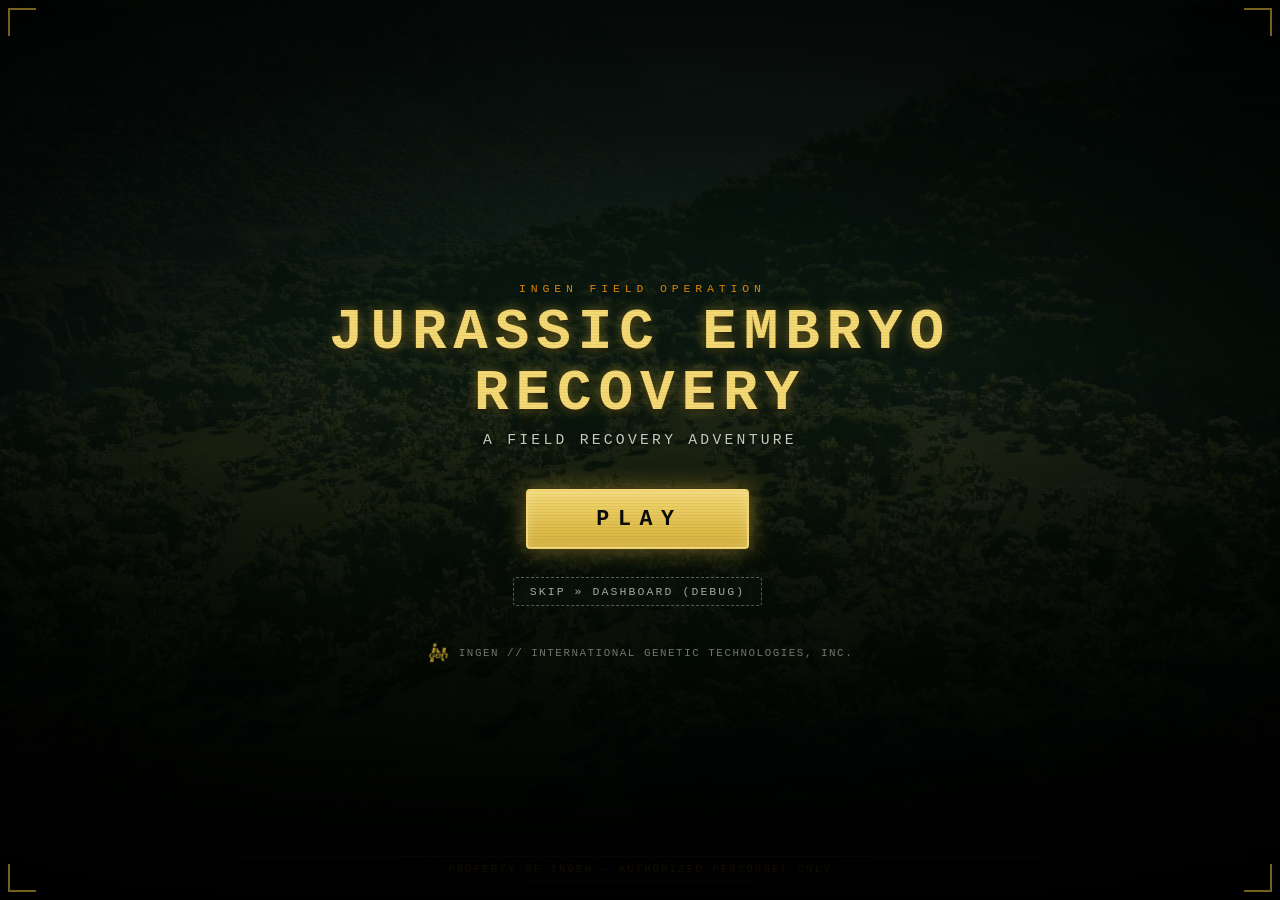
==== index.html @ 8bd433f9 "Merge mission-list-updates: dashboard mission clues and debug skip." ====
<!DOCTYPE html>
<html lang="en">
<head>
  <meta charset="UTF-8" />
  <meta name="viewport" content="width=device-width, initial-scale=1.0"/>
  <meta name="theme-color" content="#000000"/>
  <title>InGen Field Terminal</title>

  <link rel="stylesheet" href="styles.css">
  <link rel="manifest" href="manifest.json">
</head>

<body>
  <div id="menu-screen" class="screen menu-screen active">
    <div class="menu-bg" aria-hidden="true"></div>
    <div class="menu-vignette" aria-hidden="true"></div>
    <div class="scanlines"></div>
    <div class="frame-corner frame-corner-tl"></div>
    <div class="frame-corner frame-corner-tr"></div>
    <div class="frame-corner frame-corner-bl"></div>
    <div class="frame-corner frame-corner-br"></div>

    <div class="menu-content">
      <div class="menu-logos">
        <img
          id="menu-jp-logo"
          class="menu-jp-logo"
          src="./images/jurassic_park_logo.png"
          alt="Jurassic Park"
          onerror="this.classList.add('asset-missing')"
        />
      </div>

      <div class="menu-title-block">
        <span class="menu-overline">INGEN FIELD OPERATION</span>
        <h1 class="menu-title">JURASSIC EMBRYO<br />RECOVERY</h1>
        <span class="menu-tagline">A Field Recovery Adventure</span>
      </div>

      <button id="play-btn" class="menu-play-btn">PLAY</button>
      <button id="skip-btn" class="menu-skip-btn">SKIP &raquo; DASHBOARD (DEBUG)</button>

      <div class="menu-brand">
        <span class="ingen-logo ingen-logo-sm" role="img" aria-label="InGen"></span>
        <span class="menu-brand-text">INGEN // International Genetic Technologies, Inc.</span>
      </div>
    </div>

    <div class="boot-classification">PROPERTY OF INGEN — AUTHORIZED PERSONNEL ONLY</div>
  </div>

  <div id="briefing-screen" class="screen briefing-screen hidden">
    <div class="scanlines"></div>
    <div class="frame-corner frame-corner-tl"></div>
    <div class="frame-corner frame-corner-tr"></div>
    <div class="frame-corner frame-corner-bl"></div>
    <div class="frame-corner frame-corner-br"></div>

    <div class="briefing-content">
      <div class="briefing-header">
        <span class="ingen-logo ingen-logo-sm" role="img" aria-label="InGen"></span>
        <span class="briefing-header-label">INCOMING TRANSMISSION // PRIORITY ONE</span>
      </div>

      <h2 id="briefing-title" class="briefing-title">MISSION BRIEFING</h2>
      <div id="briefing-text" class="briefing-text"></div>

      <button id="accept-btn" class="briefing-accept hidden">ACCEPT THE MISSION</button>
    </div>
  </div>

  <div id="main-screen" class="screen hidden booting">
    <div class="scanlines"></div>
    <div class="frame-corner frame-corner-tl"></div>
    <div class="frame-corner frame-corner-tr"></div>
    <div class="frame-corner frame-corner-bl"></div>
    <div class="frame-corner frame-corner-br"></div>

    <div class="brand-bar">
      <span class="ingen-logo" role="img" aria-label="InGen"></span>
      <div class="brand-bar-text">
        <span class="brand-bar-name">INGEN</span>
        <span class="brand-bar-sub">International Genetic Technologies</span>
      </div>
      <span class="brand-bar-tag">FIELD OPS // CLASSIFIED</span>
    </div>

    <div id="boot-loader" class="boot-loader">
      <div class="boot-loader-label">SYSTEM BOOT SEQUENCE</div>
      <div id="boot-loader-status" class="boot-loader-status">Initializing cryo recovery modules...</div>
      <div class="boot-loader-track">
        <div id="boot-loader-fill" class="boot-loader-fill"></div>
      </div>
      <div id="boot-loader-percent" class="boot-loader-percent">0%</div>
    </div>

    <header>
      <div class="header-row">
        <h2 id="dashboard-title" class="init-target init-hidden"></h2>
        <div id="status" class="init-target init-hidden"></div>
      </div>
      <div id="header-line" class="header-line init-target init-hidden"></div>
    </header>

    <nav class="nav-bar">
      <button class="nav-btn init-target init-hidden active" data-screen="dashboard">Dashboard</button>
      <button class="nav-btn init-target init-hidden" data-screen="missions">Missions</button>
      <button class="nav-btn init-target init-hidden" data-screen="vault">Embryo Vault</button>
      <button class="nav-btn init-target init-hidden" data-screen="database">Dino DB</button>
      <button class="nav-btn init-target init-hidden" data-screen="tracking">Tracking</button>
    </nav>

    <div id="view-dashboard" class="view">
      <section id="mission-panel" class="panel init-target init-hidden">
        <h3>MISSION STATUS</h3>
        <div id="mission-body" class="init-target init-hidden"></div>
      </section>

      <section id="qr-panel" class="panel init-target init-hidden">
        <h3>FIELD SCANNER</h3>
        <p class="scanner-prompt">Scan mission QR codes to recover specimens.</p>
        <button id="open-scanner-btn" class="scan-btn">SCAN QR CODE</button>
        <details class="debug-panel">
          <summary>Debug / Simulation</summary>
          <textarea id="qrInput" placeholder='Paste QR JSON here, e.g. {"type":"embryo","id":"brachiosaurus","name":"Brachiosaurus","unlockMission":"mission_02","audioLog":"log_01"}'></textarea>
          <button onclick="processQRInput()">SUBMIT JSON</button>
        </details>
        <button class="danger" onclick="resetGame()">RESET STATE</button>
      </section>

      <div id="extraction-banner" class="extraction-banner hidden" role="status">
        <span class="extraction-banner-label">EXTRACTION WINDOW</span>
        <span id="extraction-banner-timer" class="extraction-banner-timer">--:--</span>
      </div>
    </div>

    <div id="view-missions" class="view hidden">
      <section class="panel">
        <h3>MISSION LOG</h3>
        <div id="mission-list"></div>
      </section>
    </div>

    <div id="view-vault" class="view hidden">
      <section class="panel">
        <h3>EMBRYO VAULT (BARBASOL CAN)</h3>
        <div id="embryos"></div>
      </section>
    </div>

    <div id="view-database" class="view hidden">
      <section class="panel">
        <h3>DINOSAUR DATABASE</h3>
        <div id="dino-database"></div>
      </section>
    </div>

    <div id="view-tracking" class="view hidden">
      <section class="panel">
        <h3>TRACKING CONSOLE</h3>
        <div class="tracking-grid">
          <div>GPS Signal: <span id="gps-signal">SIGNAL LOST</span></div>
          <div>Tracking: <span id="tracking-status">DISABLED</span></div>
          <div>Motion Tracker: <span id="motion-status">STANDBY</span></div>
        </div>
      </section>
    </div>

    <footer class="brand-footer">
      <span class="ingen-logo ingen-logo-sm" role="img" aria-label="InGen"></span>
      <span>INGEN SITE B // CRYO RECOVERY DIVISION</span>
      <span class="brand-footer-doc">DOC REF: IG-FT-2.4</span>
    </footer>
  </div>

  <div id="qr-scanner-overlay" class="scanner-overlay hidden">
    <div class="scanner-header">
      <span>QR SCANNER ACTIVE</span>
      <button id="close-scanner-btn">CANCEL</button>
    </div>
    <div class="scanner-viewport">
      <video id="qr-scanner-video" playsinline muted autoplay></video>
      <canvas id="qr-scanner-canvas" class="hidden" aria-hidden="true"></canvas>
      <div class="scanner-reticle"></div>
    </div>
    <p class="scanner-hint">Align QR code within frame</p>
  </div>

  <div id="event-overlay" class="overlay hidden">
    <div id="overlay-content" class="overlay-content">
      <div id="event-image-wrap" class="event-image-wrap hidden">
        <img id="event-image" alt="" />
      </div>
      <h2 id="event-title">ALERT</h2>
      <p id="event-message"></p>
      <button id="dismiss-overlay">ACKNOWLEDGE</button>
    </div>
  </div>

  <div id="finale-overlay" class="finale-overlay hidden">
    <div class="scanlines"></div>
    <div class="frame-corner frame-corner-tl"></div>
    <div class="frame-corner frame-corner-tr"></div>
    <div class="frame-corner frame-corner-bl"></div>
    <div class="frame-corner frame-corner-br"></div>

    <div class="finale-inner">
      <span class="ingen-logo ingen-logo-lg" role="img" aria-label="InGen"></span>
      <div class="finale-status">PRIORITY ORDER // EVACUATION</div>
      <h1 class="finale-title">PROCEED TO EXTRACTION POINT</h1>
      <p class="finale-sub">All 10 cryo embryos secured. Evacuation window is OPEN.</p>

      <div id="finale-countdown" class="finale-countdown hidden">
        <span class="finale-countdown-label">EXTRACTION WINDOW</span>
        <span id="finale-timer" class="finale-timer">--:--</span>
      </div>

      <p id="finale-message" class="finale-message">
        Move now, Field Agent. Transport the Barbasol containment unit to the marked
        extraction point before the window closes. Do not stop. Keep the specimens in sight.
      </p>

      <div id="finale-roster" class="finale-roster"></div>

      <button id="finale-dismiss">ACKNOWLEDGE ORDERS</button>
    </div>
  </div>

  <script src="state.js"></script>
  <script src="lib/jsQR.js"></script>
  <script src="qr-scanner.js"></script>
  <script src="app.js"></script>
</body>
</html>
---- styles.css ----
body {
  margin: 0;
  font-family: "Courier New", Courier, monospace;
  background: #0a0a0a;
  color: #d4af37;
  min-height: 100vh;
}

.screen {
  padding: 20px;
  position: relative;
}

.hidden {
  display: none !important;
}

.active {
  display: block;
}

.scanlines {
  pointer-events: none;
  position: fixed;
  inset: 0;
  background: repeating-linear-gradient(
    0deg,
    rgba(0, 0, 0, 0.15),
    rgba(0, 0, 0, 0.15) 1px,
    transparent 1px,
    transparent 3px
  );
  opacity: 0.3;
  z-index: 1000;
}

#boot-screen {
  display: flex;
  flex-direction: column;
  align-items: center;
  justify-content: center;
  min-height: 100vh;
  text-align: center;
}

#boot-screen h1 {
  letter-spacing: 0.2em;
  text-shadow: 0 0 8px rgba(212, 175, 55, 0.5);
}

.subtitle {
  color: #888;
  font-size: 0.9em;
}

/* InGen branding */
.ingen-logo {
  display: inline-block;
  width: 40px;
  height: 40px;
  background-color: #d4af37;
  -webkit-mask: url("./images/ingen_logo.png") center / contain no-repeat;
  mask: url("./images/ingen_logo.png") center / contain no-repeat;
  filter: drop-shadow(0 0 6px rgba(212, 175, 55, 0.45));
}

.ingen-logo-lg {
  width: 110px;
  height: 110px;
}

.ingen-logo-sm {
  width: 22px;
  height: 22px;
}

/* Viewport corner brackets */
.frame-corner {
  pointer-events: none;
  position: fixed;
  width: 26px;
  height: 26px;
  border: 2px solid rgba(212, 175, 55, 0.55);
  z-index: 1500;
}

.frame-corner-tl { top: 8px; left: 8px; border-right: none; border-bottom: none; }
.frame-corner-tr { top: 8px; right: 8px; border-left: none; border-bottom: none; }
.frame-corner-bl { bottom: 8px; left: 8px; border-right: none; border-top: none; }
.frame-corner-br { bottom: 8px; right: 8px; border-left: none; border-top: none; }

/* Boot screen brand block */
.boot-brand {
  display: flex;
  flex-direction: column;
  align-items: center;
  gap: 4px;
  margin-bottom: 18px;
}

.boot-brand-name {
  font-size: 1.6em;
  font-weight: bold;
  letter-spacing: 0.5em;
  color: #d4af37;
  text-shadow: 0 0 10px rgba(212, 175, 55, 0.5);
  padding-left: 0.5em;
}

.boot-brand-sub {
  font-size: 0.72em;
  letter-spacing: 0.18em;
  color: #6b7a6b;
  text-transform: uppercase;
}

.boot-classification {
  position: fixed;
  bottom: 18px;
  left: 0;
  right: 0;
  text-align: center;
  font-size: 0.65em;
  letter-spacing: 0.22em;
  color: rgba(255, 152, 0, 0.7);
  border-top: 1px solid rgba(255, 152, 0, 0.25);
  border-bottom: 1px solid rgba(255, 152, 0, 0.25);
  padding: 6px 0;
  margin: 0 36px;
}

/* ============================================================
   Main menu (title) screen
   ============================================================ */
.menu-screen {
  display: flex;
  flex-direction: column;
  align-items: center;
  justify-content: center;
  min-height: 100vh;
  padding: 0;
  text-align: center;
  overflow: hidden;
}

/* Background image layer (images/menu_bg.jpg) with a translucent dark-green
   wash on top to fade the photo's brightness. Adjust the rgba alpha values
   below to make the green tint stronger (closer to 1) or lighter (closer to 0). */
.menu-bg {
  position: fixed;
  inset: 0;
  z-index: 0;
  background-color: #060a07;
  background-image:
    linear-gradient(
      180deg,
      rgba(7, 22, 12, 0.92) 0%,
      rgba(9, 24, 14, 0.8) 50%,
      rgba(5, 14, 8, 1.0) 100%
    ),
    url("./images/menu_bg.jpg");
  background-size: cover, cover;
  background-position: center, center;
  background-repeat: no-repeat, no-repeat;
}

/* Darkening + scanline vignette so the title and buttons stay legible. */
.menu-vignette {
  position: fixed;
  inset: 0;
  z-index: 1;
  pointer-events: none;
  background:
    radial-gradient(ellipse at center, transparent 35%, rgba(0, 0, 0, 0.78) 100%),
    linear-gradient(180deg, rgba(0, 0, 0, 0.55) 0%, rgba(0, 0, 0, 0.25) 40%, rgba(0, 0, 0, 0.85) 100%);
}

.menu-content {
  position: relative;
  z-index: 2;
  display: flex;
  flex-direction: column;
  align-items: center;
  gap: clamp(18px, 4vh, 38px);
  padding: 24px;
  max-width: 680px;
  width: 100%;
}

.menu-logos {
  display: flex;
  align-items: center;
  justify-content: center;
  min-height: 10px;
}

.menu-jp-logo {
  width: min(78%, 360px);
  height: auto;
  filter: drop-shadow(0 0 18px rgba(0, 0, 0, 0.85));
  animation: menu-logo-in 900ms ease-out both;
}

/* If the JP logo asset is absent, hide the broken image entirely. */
.menu-jp-logo.asset-missing {
  display: none;
}

.menu-title-block {
  display: flex;
  flex-direction: column;
  align-items: center;
  gap: 8px;
}

.menu-overline {
  font-size: 0.72em;
  letter-spacing: 0.42em;
  color: rgba(255, 152, 0, 0.85);
  padding-left: 0.42em;
}

.menu-title {
  margin: 0;
  font-size: clamp(2.1em, 8vw, 3.6em);
  line-height: 1.05;
  letter-spacing: 0.12em;
  color: #f3d873;
  text-shadow:
    0 0 12px rgba(212, 175, 55, 0.55),
    0 2px 4px rgba(0, 0, 0, 0.9);
}

.menu-tagline {
  font-size: 0.92em;
  letter-spacing: 0.22em;
  color: #c7d0c0;
  text-transform: uppercase;
  text-shadow: 0 1px 3px rgba(0, 0, 0, 0.9);
}

.menu-play-btn {
  font-family: inherit;
  font-size: 1.35em;
  font-weight: bold;
  letter-spacing: 0.4em;
  padding: 16px 64px 16px 68px;
  color: #0a0a0a;
  background: linear-gradient(180deg, #f3d873, #d4af37);
  border: 2px solid #f3d873;
  border-radius: 4px;
  cursor: pointer;
  box-shadow:
    0 0 22px rgba(212, 175, 55, 0.55),
    inset 0 0 12px rgba(255, 255, 255, 0.25);
  animation: menu-play-pulse 2.4s ease-in-out infinite;
  transition: transform 120ms ease, box-shadow 120ms ease;
}

.menu-play-btn:hover {
  transform: scale(1.04);
}

.menu-play-btn:active {
  transform: scale(0.97);
}

/* Debug-only shortcut straight to the dashboard. */
.menu-skip-btn {
  font-family: inherit;
  font-size: 0.72em;
  letter-spacing: 0.18em;
  padding: 7px 16px;
  margin-top: -8px;
  color: #9fae9a;
  background: rgba(10, 18, 12, 0.6);
  border: 1px dashed rgba(159, 174, 154, 0.5);
  border-radius: 3px;
  cursor: pointer;
  text-transform: uppercase;
  transition: color 120ms ease, border-color 120ms ease;
}

.menu-skip-btn:hover {
  color: #d4af37;
  border-color: rgba(212, 175, 55, 0.7);
}

.menu-brand {
  display: flex;
  align-items: center;
  gap: 10px;
  opacity: 0.8;
}

.menu-brand-text {
  font-size: 0.68em;
  letter-spacing: 0.14em;
  color: #8a9384;
  text-transform: uppercase;
}

@keyframes menu-logo-in {
  from { opacity: 0; transform: translateY(-12px) scale(0.96); }
  to   { opacity: 1; transform: translateY(0) scale(1); }
}

@keyframes menu-play-pulse {
  0%, 100% { box-shadow: 0 0 18px rgba(212, 175, 55, 0.45), inset 0 0 12px rgba(255, 255, 255, 0.25); }
  50%      { box-shadow: 0 0 34px rgba(212, 175, 55, 0.85), inset 0 0 12px rgba(255, 255, 255, 0.3); }
}

/* ============================================================
   Mission briefing screen
   ============================================================ */
.briefing-screen {
  display: flex;
  flex-direction: column;
  align-items: center;
  justify-content: center;
  min-height: 100vh;
}

.briefing-content {
  position: relative;
  z-index: 2;
  display: flex;
  flex-direction: column;
  align-items: center;
  gap: 18px;
  width: 100%;
  max-width: 680px;
  padding: 28px 22px;
}

.briefing-header {
  display: flex;
  align-items: center;
  gap: 10px;
  padding-bottom: 6px;
}

.briefing-header-label {
  font-size: 0.72em;
  letter-spacing: 0.24em;
  color: rgba(255, 152, 0, 0.85);
  text-transform: uppercase;
  animation: briefing-blink 1.6s steps(1) infinite;
}

.briefing-title {
  margin: 0;
  font-size: clamp(1.4em, 5vw, 2em);
  letter-spacing: 0.2em;
  color: #f3d873;
  text-shadow: 0 0 10px rgba(212, 175, 55, 0.5);
}

.briefing-text {
  display: flex;
  flex-direction: column;
  gap: 1em;
  width: 100%;
  text-align: left;
  font-size: 1.02em;
  line-height: 1.6;
  color: #d8dcd0;
  min-height: 30vh;
}

.briefing-line {
  margin: 0;
  opacity: 0;
  border-left: 2px solid rgba(212, 175, 55, 0.35);
  padding-left: 14px;
  animation: briefing-line-in 700ms ease-out forwards;
}

/* Typewriter / line-by-line modes manage their own children, so the paragraph
   container is visible immediately and skips the whole-paragraph fade. */
.briefing-line.briefing-line-instant {
  opacity: 1;
  animation: none;
}

/* Per-word spans used by the line-by-line fade variation. */
.briefing-word {
  opacity: 0;
  transition: opacity 600ms ease-out;
}

.briefing-word.briefing-word-visible {
  opacity: 1;
}

.briefing-accept {
  margin-top: 12px;
  font-family: inherit;
  font-size: 1.15em;
  font-weight: bold;
  letter-spacing: 0.28em;
  padding: 14px 40px;
  color: #0a0a0a;
  background: linear-gradient(180deg, #f3d873, #d4af37);
  border: 2px solid #f3d873;
  border-radius: 4px;
  cursor: pointer;
  box-shadow: 0 0 22px rgba(212, 175, 55, 0.6);
  animation: menu-play-pulse 2.4s ease-in-out infinite;
}

@keyframes briefing-line-in {
  from { opacity: 0; transform: translateY(8px); }
  to   { opacity: 1; transform: translateY(0); }
}

@keyframes briefing-blink {
  0%, 60% { opacity: 1; }
  61%, 100% { opacity: 0.35; }
}

/* Main screen brand bar */
.brand-bar {
  display: flex;
  align-items: center;
  gap: 12px;
  padding: 8px 12px;
  margin-bottom: 12px;
  background: linear-gradient(90deg, rgba(212, 175, 55, 0.08), transparent);
  border: 1px solid #2a2410;
  border-left: 3px solid #d4af37;
}

.brand-bar-text {
  display: flex;
  flex-direction: column;
  line-height: 1.2;
}

.brand-bar-name {
  font-size: 1.05em;
  font-weight: bold;
  letter-spacing: 0.3em;
  color: #d4af37;
  padding-left: 0.3em;
}

.brand-bar-sub {
  font-size: 0.62em;
  letter-spacing: 0.12em;
  color: #6b7a6b;
  text-transform: uppercase;
}

.brand-bar-tag {
  margin-left: auto;
  font-size: 0.62em;
  letter-spacing: 0.16em;
  color: rgba(255, 152, 0, 0.7);
  border: 1px solid rgba(255, 152, 0, 0.3);
  padding: 3px 8px;
  white-space: nowrap;
}

/* Main screen brand footer */
.brand-footer {
  display: flex;
  align-items: center;
  gap: 10px;
  margin-top: 20px;
  padding: 8px 12px;
  border-top: 1px solid #2a2410;
  font-size: 0.62em;
  letter-spacing: 0.16em;
  color: #6b7a6b;
  text-transform: uppercase;
}

.brand-footer-doc {
  margin-left: auto;
  color: #555;
}

header {
  margin-bottom: 10px;
}

.header-row {
  display: flex;
  justify-content: space-between;
  align-items: center;
  padding-bottom: 8px;
}

.header-line {
  height: 1px;
  background: #d4af37;
  width: 100%;
}

#status {
  font-size: 0.85em;
  color: #4caf50;
  min-height: 1.2em;
}

.nav-bar {
  display: flex;
  flex-wrap: wrap;
  gap: 6px;
  margin-bottom: 12px;
}

.nav-btn {
  flex: 1;
  min-width: 100px;
}

.nav-btn.active {
  border-color: #d4af37;
  background: #2a2200;
}

.panel {
  position: relative;
  border: 1px solid #333;
  padding: 14px;
  margin: 10px 0;
  background:
    linear-gradient(135deg, rgba(212, 175, 55, 0.03), transparent 40%),
    #111;
}

.panel::before,
.panel::after {
  content: "";
  position: absolute;
  width: 12px;
  height: 12px;
  border: 1px solid rgba(212, 175, 55, 0.6);
  pointer-events: none;
}

.panel::before {
  top: -1px;
  left: -1px;
  border-right: none;
  border-bottom: none;
}

.panel::after {
  bottom: -1px;
  right: -1px;
  border-left: none;
  border-top: none;
}

.panel h3 {
  margin-top: 0;
  border-bottom: 1px solid #333;
  padding-bottom: 6px;
  font-size: 0.95em;
  letter-spacing: 0.1em;
  display: flex;
  align-items: center;
  gap: 8px;
}

.panel h3::before {
  content: "";
  display: inline-block;
  width: 6px;
  height: 6px;
  background: #d4af37;
  box-shadow: 0 0 6px rgba(212, 175, 55, 0.7);
}

.objective {
  display: block;
  margin-top: 8px;
  color: #ff9800;
}

textarea {
  width: 100%;
  height: 80px;
  background: #000;
  color: #d4af37;
  border: 1px solid #333;
  font-family: inherit;
  box-sizing: border-box;
}

button {
  margin-top: 5px;
  margin-right: 5px;
  padding: 10px 16px;
  background: #222;
  color: #d4af37;
  border: 1px solid #444;
  cursor: pointer;
  font-family: inherit;
  letter-spacing: 0.05em;
}

button:hover {
  background: #333;
}

button.danger {
  color: #ff5252;
  border-color: #662222;
}

.mission-item {
  border-left: 3px solid #444;
  padding: 8px 10px;
  margin: 8px 0;
  background: #0d0d0d;
}

.mission-item.status-active {
  border-left-color: #ff9800;
}

.mission-item.status-complete {
  border-left-color: #4caf50;
  opacity: 0.7;
}

.mission-item.status-locked {
  opacity: 0.5;
}

.badge {
  float: right;
  font-size: 0.75em;
  color: #888;
}

/* Dashboard active-mission card (inside #mission-body) */
.dashboard-mission {
  margin: 0;
}

.dashboard-mission .mission-item-head {
  display: flex;
  align-items: baseline;
  justify-content: space-between;
  gap: 10px;
}

.dashboard-mission .mission-item-head .badge {
  float: none;
}

.dashboard-mission .mission-title {
  font-size: 1.02em;
  letter-spacing: 0.03em;
}

.mission-image-wrap {
  margin: 18px auto 0;
  max-width: min(100%, 380px);
}

.mission-image {
  display: block;
  width: 100%;
  height: auto;
  max-height: 340px;
  object-fit: contain;
}

/* Hidden when the referenced image file is absent. */
.mission-image-wrap.asset-missing {
  display: none;
}

.mission-desc {
  color: #ccc;
  margin: 8px 0 0;
}

.mission-objective {
  display: flex;
  align-items: flex-start;
  gap: 10px;
  margin: 18px 0 0;
  font-size: 0.92em;
  color: #b8c0b2;
}

.mission-objective-bullet {
  flex-shrink: 0;
  width: 9px;
  height: 9px;
  margin-top: 0.35em;
  border-radius: 50%;
  background: #ff9800;
  box-shadow: 0 0 8px rgba(255, 152, 0, 0.75);
  animation: objective-bullet-pulse 1.5s ease-in-out infinite;
}

.mission-objective-text {
  flex: 1;
  min-width: 0;
}

.mission-objective-label {
  color: #d4af37;
  letter-spacing: 0.12em;
  font-size: 0.82em;
  margin-right: 6px;
}

@keyframes objective-bullet-pulse {
  0%, 100% {
    opacity: 1;
    transform: scale(1);
    box-shadow: 0 0 8px rgba(255, 152, 0, 0.75);
  }
  50% {
    opacity: 0.35;
    transform: scale(0.82);
    box-shadow: 0 0 2px rgba(255, 152, 0, 0.35);
  }
}

.embryo-slot {
  padding: 6px 0;
  border-bottom: 1px solid #222;
}

.embryo-slot.collected {
  color: #4caf50;
}

.embryo-slot.locked {
  color: #555;
}

.dino-entry {
  padding: 8px 0;
  border-bottom: 1px solid #222;
}

.dino-entry span {
  display: block;
  font-size: 0.85em;
  color: #888;
}

.tracking-grid div {
  padding: 8px 0;
  border-bottom: 1px solid #222;
}

.tracking-grid span {
  color: #ff9800;
}

.overlay {
  position: fixed;
  inset: 0;
  background: rgba(0, 0, 0, 0.92);
  display: flex;
  align-items: center;
  justify-content: center;
  z-index: 2000;
}

.overlay-content {
  padding: 30px;
  max-width: 90%;
  text-align: center;
}

.overlay-alert {
  border: 2px solid #ff5252;
  background: #1a0000;
  box-shadow: 0 0 30px rgba(255, 82, 82, 0.3);
}

.overlay-alert h2 {
  color: #ff5252;
}

.overlay-success {
  border: 2px solid #4caf50;
  background: #0a140a;
  box-shadow: 0 0 30px rgba(76, 175, 80, 0.35);
}

.overlay-success h2 {
  color: #4caf50;
}

.overlay-content h2 {
  letter-spacing: 0.15em;
  margin-top: 0;
}

.overlay-content p {
  color: #d4af37;
  line-height: 1.5;
}

.event-image-wrap {
  margin-bottom: 16px;
}

.event-image-wrap img {
  max-width: min(70vw, 260px);
  max-height: 220px;
  object-fit: contain;
  border: 1px solid #4caf50;
  background: rgba(0, 20, 0, 0.6);
  padding: 8px;
  box-shadow: 0 0 20px rgba(76, 175, 80, 0.25);
}

/* Extraction finale */
.finale-overlay {
  position: fixed;
  inset: 0;
  z-index: 3000;
  display: flex;
  align-items: center;
  justify-content: center;
  overflow-y: auto;
  padding: 24px;
  background:
    radial-gradient(ellipse at center, rgba(20, 16, 4, 0.96), rgba(0, 0, 0, 0.98)),
    #000;
  animation: finale-fade 0.6s ease both;
}

.finale-inner {
  position: relative;
  max-width: 640px;
  width: 100%;
  text-align: center;
  padding: 28px 22px;
  border: 1px solid rgba(212, 175, 55, 0.4);
  background: linear-gradient(180deg, rgba(212, 175, 55, 0.05), transparent);
  box-shadow: 0 0 40px rgba(212, 175, 55, 0.12);
  animation: finale-rise 0.8s ease 0.15s both;
}

.finale-status {
  margin-top: 14px;
  font-size: 0.7em;
  letter-spacing: 0.28em;
  color: rgba(255, 152, 0, 0.8);
  text-transform: uppercase;
}

.finale-title {
  margin: 10px 0 6px;
  font-size: clamp(1.4em, 5vw, 2.2em);
  letter-spacing: 0.16em;
  color: #d4af37;
  text-shadow: 0 0 14px rgba(212, 175, 55, 0.55);
  animation: finale-glow 3s ease-in-out infinite;
}

.finale-sub {
  margin: 0 0 18px;
  color: #9a8f6b;
  font-size: 0.9em;
  line-height: 1.5;
}

/* Persistent extraction window display (shown beneath the Field Scanner) */
.extraction-banner {
  display: flex;
  flex-direction: column;
  align-items: center;
  gap: 8px;
  margin: 12px 0;
  padding: 18px 16px;
  background: rgba(20, 0, 0, 0.85);
  border: 1px solid rgba(255, 82, 82, 0.5);
  box-shadow: 0 0 20px rgba(255, 82, 82, 0.25);
}

.extraction-banner-label {
  font-size: 0.72em;
  letter-spacing: 0.26em;
  color: rgba(255, 82, 82, 0.85);
  text-transform: uppercase;
}

.extraction-banner-timer {
  font-size: clamp(2.2em, 9vw, 3.4em);
  font-weight: bold;
  letter-spacing: 0.12em;
  color: #ff5252;
  text-shadow: 0 0 16px rgba(255, 82, 82, 0.6);
  animation: finale-timer-pulse 1s steps(2) infinite;
}

.extraction-banner-timer.low {
  animation: finale-timer-pulse 0.5s steps(2) infinite;
}

.extraction-banner-timer.expired {
  color: #ff1744;
  animation: finale-timer-pulse 0.35s steps(2) infinite;
}

.finale-countdown {
  display: flex;
  flex-direction: column;
  align-items: center;
  gap: 4px;
  margin: 6px 0 18px;
}

.finale-countdown-label {
  font-size: 0.65em;
  letter-spacing: 0.28em;
  color: rgba(255, 82, 82, 0.8);
  text-transform: uppercase;
}

.finale-timer {
  font-size: clamp(2.4em, 9vw, 3.6em);
  font-weight: bold;
  letter-spacing: 0.1em;
  color: #ff5252;
  text-shadow: 0 0 16px rgba(255, 82, 82, 0.6);
  animation: finale-timer-pulse 1s steps(2) infinite;
}

.finale-timer.low {
  animation: finale-timer-pulse 0.5s steps(2) infinite;
}

.finale-timer.expired {
  color: #ff1744;
  animation: finale-timer-pulse 0.35s steps(2) infinite;
}

@keyframes finale-timer-pulse {
  0%, 100% { opacity: 1; }
  50% { opacity: 0.45; }
}

.finale-roster {
  display: grid;
  grid-template-columns: repeat(auto-fit, minmax(112px, 1fr));
  gap: 10px;
  margin: 18px 0;
}

.finale-spec {
  display: flex;
  flex-direction: column;
  align-items: center;
  gap: 6px;
  padding: 10px 6px;
  border: 1px solid #2a2410;
  background: #0b0b0b;
}

.finale-spec img {
  width: 100%;
  max-width: 70px;
  aspect-ratio: 1 / 1;
  object-fit: contain;
  filter: drop-shadow(0 0 6px rgba(0, 229, 192, 0.4));
}

.finale-spec span {
  width: 100%;
  font-size: 0.62em;
  letter-spacing: 0.04em;
  line-height: 1.3;
  text-align: center;
  overflow-wrap: anywhere;
  color: #00e5c0;
}

.finale-message {
  margin: 18px 0 22px;
  color: #bbb;
  line-height: 1.6;
  font-size: 0.88em;
}

@keyframes finale-fade {
  from { opacity: 0; }
  to { opacity: 1; }
}

@keyframes finale-rise {
  from { opacity: 0; transform: translateY(24px) scale(0.98); }
  to { opacity: 1; transform: translateY(0) scale(1); }
}

@keyframes finale-glow {
  0%, 100% { text-shadow: 0 0 14px rgba(212, 175, 55, 0.4); }
  50% { text-shadow: 0 0 22px rgba(212, 175, 55, 0.75); }
}

/* Dino Database */
.dino-empty {
  color: #888;
  font-style: italic;
  text-align: center;
  padding: 20px 0;
}

.dino-selector {
  display: flex;
  flex-wrap: wrap;
  gap: 6px;
  margin-bottom: 16px;
}

.dino-select-btn {
  margin: 0;
  padding: 6px 10px;
  font-size: 0.8em;
  background: #1a1a1a;
  border-color: #444;
}

.dino-select-btn.active {
  border-color: #00e5c0;
  background: #0a1f1a;
  color: #00e5c0;
}

/* Floor plane sits at 80% down the stage; feet, rings, and grid align to it. */
.holo-stage {
  position: relative;
  height: clamp(320px, 46vh, 480px);
  margin: 0 auto 20px;
  perspective: 800px;
  overflow: hidden;
  border: 1px solid #1a3a35;
  background: radial-gradient(ellipse at center 62%, #0a1a18 0%, #050a09 72%);
}

.holo-platform {
  position: absolute;
  bottom: 4%;
  left: 50%;
  width: 100%;
  height: clamp(300px, 92%, 600px);
  transform: translateX(-50%) rotateX(76deg);
  transform-origin: center bottom;
  background: repeating-linear-gradient(
    90deg,
    rgba(0, 229, 192, 0.16) 0,
    rgba(0, 229, 192, 0.16) 1px,
    transparent 1px,
    transparent 20px
  ),
  repeating-linear-gradient(
    0deg,
    rgba(0, 229, 192, 0.1) 0,
    rgba(0, 229, 192, 0.1) 1px,
    transparent 1px,
    transparent 20px
  );
  border: 1px solid rgba(0, 229, 192, 0.3);
  box-shadow: 0 0 28px rgba(0, 229, 192, 0.18);
  animation: holo-grid-pulse 3.5s ease-in-out infinite;
}

.holo-ring {
  /* Temporarily hidden — keep styles for later re-enable */
  display: none;
  position: absolute;
  left: 50%;
  top: 80%;
  border-radius: 50%;
  border: 1px solid rgba(0, 229, 192, 0.4);
  transform: translate(-50%, -50%) rotateX(70deg);
  aspect-ratio: 1 / 1;
  pointer-events: none;
}

.holo-ring-outer {
  width: min(82%, 360px);
  animation: holo-pulse 3s ease-in-out infinite;
}

.holo-ring-inner {
  width: min(60%, 264px);
  border-color: rgba(212, 175, 55, 0.35);
  animation: holo-pulse 3s ease-in-out infinite reverse;
}

.holo-spinner {
  position: absolute;
  left: 50%;
  top: 9%;
  width: 92%;
  height: 78%;
  transform: translateX(-50%);
}

.holo-model {
  width: 100%;
  height: 100%;
  object-fit: contain;
  object-position: center bottom;
  filter: drop-shadow(0 0 16px rgba(0, 229, 192, 0.55))
          drop-shadow(0 0 6px rgba(212, 175, 55, 0.35));
  opacity: 0.92;
}

.holo-scan-bar {
  position: absolute;
  left: 0;
  right: 0;
  top: 0;
  height: 4px;
  pointer-events: none;
  opacity: 0;
  background: linear-gradient(
    to bottom,
    transparent,
    rgba(0, 229, 192, 0.9) 50%,
    transparent
  );
  box-shadow: 0 0 14px 3px rgba(0, 229, 192, 0.55);
  animation: holo-scan 7s linear infinite;
}

.holo-scanlines {
  pointer-events: none;
  position: absolute;
  inset: 0;
  background: repeating-linear-gradient(
    0deg,
    rgba(0, 229, 192, 0.04),
    rgba(0, 229, 192, 0.04) 1px,
    transparent 1px,
    transparent 4px
  );
  animation: holo-flicker 4s steps(2) infinite;
}

.holo-label {
  /* Centered within the band between the grid's bottom edge (4%) and the stage bottom */
  position: absolute;
  left: 0;
  right: 0;
  bottom: 0;
  height: 4%;
  display: flex;
  align-items: center;
  justify-content: center;
  text-align: center;
  font-size: 0.7em;
  letter-spacing: 0.18em;
  color: rgba(0, 229, 192, 0.7);
}

.dino-details {
  border-top: 1px solid #333;
  padding-top: 14px;
}

.dino-details h4 {
  margin: 0 0 4px;
  color: #d4af37;
  font-size: 1.2em;
  letter-spacing: 0.08em;
}

.dino-species {
  margin: 0 0 10px;
  color: #888;
  font-style: italic;
}

.dino-summary {
  margin: 0 0 14px;
  color: #bbb;
  line-height: 1.5;
  font-size: 0.9em;
}

.dino-facts {
  margin-top: 16px;
  padding: 12px;
  background: #0a0a0a;
  border: 1px solid #222;
}

.dino-facts h5 {
  margin: 0 0 8px;
  color: #d4af37;
  font-size: 0.75em;
  letter-spacing: 0.14em;
  text-transform: uppercase;
}

.dino-facts ul {
  margin: 0;
  padding-left: 18px;
  color: #aaa;
  font-size: 0.85em;
  line-height: 1.55;
}

.dino-facts li {
  margin-bottom: 6px;
}

.dino-facts li:last-child {
  margin-bottom: 0;
}

.dino-field-notes {
  margin: 14px 0 0;
  padding: 10px 12px;
  border-left: 3px solid #d4af37;
  background: #111;
  color: #ccc;
  font-size: 0.85em;
  line-height: 1.5;
}

.dino-field-notes span {
  display: block;
  font-size: 0.7em;
  color: #666;
  letter-spacing: 0.12em;
  text-transform: uppercase;
  margin-bottom: 6px;
}

.dino-meta-grid {
  display: grid;
  grid-template-columns: 1fr 1fr;
  gap: 10px;
}

.dino-meta-grid div {
  background: #0d0d0d;
  border: 1px solid #222;
  padding: 8px 10px;
}

.dino-meta-grid span {
  display: block;
  font-size: 0.7em;
  color: #666;
  letter-spacing: 0.1em;
  margin-bottom: 4px;
}

.dino-meta-grid strong {
  color: #00e5c0;
  font-size: 0.85em;
}

/* 7s cycle: ~2s sweep top-to-bottom, then ~5s pause before repeating */
@keyframes holo-scan {
  0% { top: 0; opacity: 0; }
  1% { opacity: 1; }
  27% { opacity: 1; }
  28% { top: 100%; opacity: 0; }
  100% { top: 100%; opacity: 0; }
}

@keyframes holo-pulse {
  0%, 100% { opacity: 0.5; }
  50% { opacity: 1; }
}

@keyframes holo-grid-pulse {
  0%, 100% { opacity: 0.4; }
  50% { opacity: 0.95; }
}

@keyframes holo-flicker {
  0%, 100% { opacity: 0.5; }
  50% { opacity: 0.85; }
}

/* Boot loader */
.boot-loader {
  margin: 40px auto 30px;
  max-width: 520px;
  padding: 24px;
  border: 1px solid #333;
  background: #0d0d0d;
  text-align: center;
}

.boot-loader.hidden {
  display: none !important;
}

.boot-loader.loader-exit {
  animation: loader-fade-out 0.5s ease-out forwards;
}

.boot-loader-label {
  letter-spacing: 0.2em;
  font-size: 0.85em;
  margin-bottom: 16px;
  color: #d4af37;
}

.boot-loader-status {
  min-height: 1.4em;
  font-size: 0.9em;
  color: #888;
  margin-bottom: 14px;
}

.boot-loader-status.status-flicker {
  animation: status-flicker 0.35s ease-out;
}

.boot-loader-track {
  height: 14px;
  border: 1px solid #444;
  background: #000;
  overflow: hidden;
  position: relative;
}

.boot-loader-fill {
  height: 100%;
  width: 0%;
  background: linear-gradient(90deg, #8b6914, #d4af37, #ffeb3b);
  box-shadow: 0 0 12px rgba(212, 175, 55, 0.6);
  transition: width 0.05s linear;
}

.boot-loader-percent {
  margin-top: 10px;
  font-size: 0.85em;
  color: #d4af37;
  letter-spacing: 0.15em;
}

.init-hidden {
  visibility: hidden !important;
  opacity: 0 !important;
  pointer-events: none;
}

/* Flicker reveal */
@keyframes terminal-flicker {
  0%   { opacity: 0; filter: brightness(3); }
  8%   { opacity: 0.15; }
  16%  { opacity: 0.85; filter: brightness(1.8); }
  24%  { opacity: 0.1; }
  32%  { opacity: 0.7; }
  40%  { opacity: 0.2; filter: brightness(2); }
  48%  { opacity: 0.9; }
  56%  { opacity: 0.35; }
  64%  { opacity: 0.95; filter: brightness(1.2); }
  72%  { opacity: 0.5; }
  80%  { opacity: 0.85; }
  88%  { opacity: 0.65; }
  100% { opacity: 1; filter: brightness(1); }
}

.reveal-flicker {
  animation: terminal-flicker 0.75s ease-out forwards;
}

@keyframes terminal-flicker-fast {
  0%   { opacity: 0; filter: brightness(2); }
  30%  { opacity: 0.4; }
  60%  { opacity: 0.85; }
  100% { opacity: 1; filter: brightness(1); }
}

.reveal-flicker-fast {
  animation: terminal-flicker-fast 0.11s linear forwards;
}

@keyframes status-flicker {
  0%, 100% { opacity: 1; }
  25% { opacity: 0.2; }
  50% { opacity: 0.8; }
  75% { opacity: 0.4; }
}

@keyframes loader-fade-out {
  to {
    opacity: 0;
    transform: scale(0.98);
  }
}

/* Typewriter & cursor */
#dashboard-title.typing::after,
#status.typing::after,
#mission-body.typing::after,
.cursor-blink::after {
  content: "▌";
  animation: cursor-blink 0.7s step-end infinite;
  color: #d4af37;
  margin-left: 2px;
}

#dashboard-title {
  min-height: 1.2em;
  margin: 0;
}

#mission-body {
  margin-top: 8px;
  min-height: 1.2em;
}

.menu-play-btn:disabled,
.briefing-accept:disabled {
  opacity: 0.5;
  cursor: not-allowed;
  animation: none;
}

@keyframes cursor-blink {
  50% { opacity: 0; }
}

/* Field scanner */
.scanner-prompt {
  color: #888;
  font-size: 0.9em;
  margin: 0 0 12px;
}

.scan-btn {
  width: 100%;
  padding: 16px;
  font-size: 1em;
  letter-spacing: 0.12em;
  border-color: #d4af37;
  background: #1a1500;
}

.scan-btn:hover {
  background: #2a2200;
}

.debug-panel {
  margin-top: 14px;
  border-top: 1px solid #222;
  padding-top: 10px;
}

.debug-panel summary {
  cursor: pointer;
  color: #666;
  font-size: 0.85em;
  margin-bottom: 8px;
}

/* Camera scanner overlay */
.scanner-overlay {
  position: fixed;
  inset: 0;
  background: #000;
  z-index: 3000;
  display: flex;
  flex-direction: column;
}

.scanner-overlay.hidden {
  display: none !important;
}

.scanner-header {
  display: flex;
  justify-content: space-between;
  align-items: center;
  padding: 12px 16px;
  border-bottom: 1px solid #333;
  color: #d4af37;
  letter-spacing: 0.1em;
  font-size: 0.85em;
}

.scanner-viewport {
  position: relative;
  flex: 1;
  overflow: hidden;
  background: #000;
}

#qr-scanner-video {
  width: 100%;
  height: 100%;
  object-fit: cover;
}

.scanner-reticle {
  position: absolute;
  top: 50%;
  left: 50%;
  width: min(70vw, 280px);
  height: min(70vw, 280px);
  transform: translate(-50%, -50%);
  border: 2px solid #d4af37;
  box-shadow: 0 0 0 9999px rgba(0, 0, 0, 0.45);
  pointer-events: none;
}

.scanner-reticle::before,
.scanner-reticle::after {
  content: "";
  position: absolute;
  width: 20px;
  height: 20px;
  border-color: #ff9800;
  border-style: solid;
}

.scanner-reticle::before {
  top: -2px;
  left: -2px;
  border-width: 3px 0 0 3px;
}

.scanner-reticle::after {
  bottom: -2px;
  right: -2px;
  border-width: 0 3px 3px 0;
}

.scanner-hint {
  text-align: center;
  padding: 14px;
  margin: 0;
  color: #888;
  font-size: 0.9em;
  border-top: 1px solid #222;
}
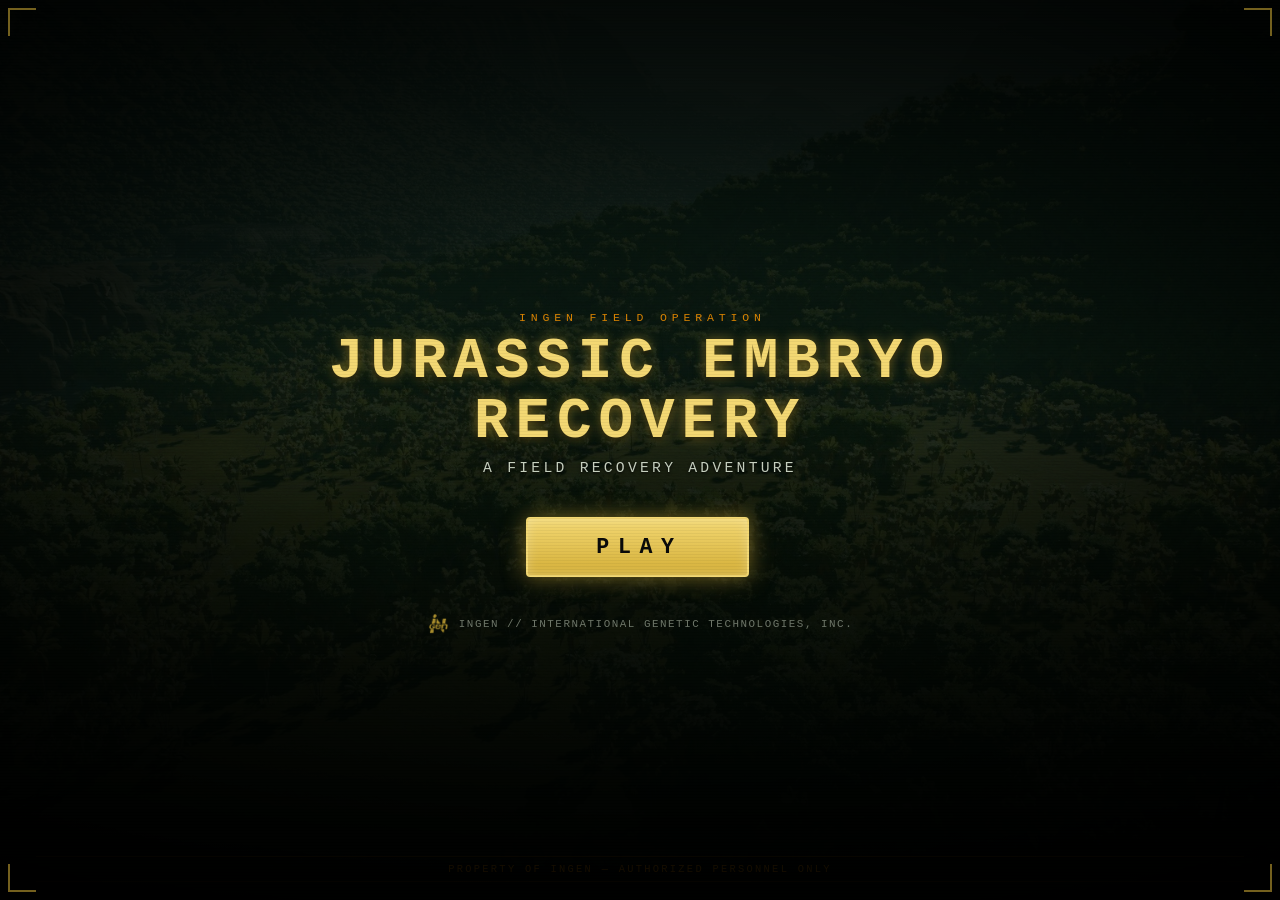
==== commit 731243c4: "Hide debug tools behind five-tap InGen logo unlock. Conceal the menu skip shortcut and dashboard sim" ====
--- a/index.html
+++ b/index.html
@@ -38,10 +38,12 @@
       </div>
 
       <button id="play-btn" class="menu-play-btn">PLAY</button>
-      <button id="skip-btn" class="menu-skip-btn">SKIP &raquo; DASHBOARD (DEBUG)</button>
+      <button id="skip-btn" class="menu-skip-btn hidden">SKIP &raquo; DASHBOARD (DEBUG)</button>
 
       <div class="menu-brand">
-        <span class="ingen-logo ingen-logo-sm" role="img" aria-label="InGen"></span>
+        <button type="button" id="menu-dev-trigger" class="dev-unlock-trigger" aria-label="InGen">
+          <span class="ingen-logo ingen-logo-sm" role="img" aria-hidden="true"></span>
+        </button>
         <span class="menu-brand-text">INGEN // International Genetic Technologies, Inc.</span>
       </div>
     </div>
@@ -77,7 +79,9 @@
     <div class="frame-corner frame-corner-br"></div>
 
     <div class="brand-bar">
-      <span class="ingen-logo" role="img" aria-label="InGen"></span>
+      <button type="button" id="dashboard-dev-trigger" class="dev-unlock-trigger" aria-label="InGen">
+        <span class="ingen-logo" role="img" aria-hidden="true"></span>
+      </button>
       <div class="brand-bar-text">
         <span class="brand-bar-name">INGEN</span>
         <span class="brand-bar-sub">International Genetic Technologies</span>
@@ -120,12 +124,11 @@
         <h3>FIELD SCANNER</h3>
         <p class="scanner-prompt">Scan mission QR codes to recover specimens.</p>
         <button id="open-scanner-btn" class="scan-btn">SCAN QR CODE</button>
-        <details class="debug-panel">
-          <summary>Debug / Simulation</summary>
-          <textarea id="qrInput" placeholder='Paste QR JSON here, e.g. {"type":"embryo","id":"brachiosaurus","name":"Brachiosaurus","unlockMission":"mission_02","audioLog":"log_01"}'></textarea>
-          <button onclick="processQRInput()">SUBMIT JSON</button>
-        </details>
-        <button class="danger" onclick="resetGame()">RESET STATE</button>
+        <div id="debug-tools" class="debug-tools hidden">
+          <div class="debug-panel-label">Debug / Simulation</div>
+          <div id="debug-mission-buttons" class="debug-mission-buttons"></div>
+          <button class="danger" onclick="resetGame()">RESET STATE</button>
+        </div>
       </section>
 
       <div id="extraction-banner" class="extraction-banner hidden" role="status">
--- a/styles.css
+++ b/styles.css
@@ -265,7 +265,29 @@
   transform: scale(0.97);
 }
 
-/* Debug-only shortcut straight to the dashboard. */
+/* Invisible tap target for hidden debug unlock (5× logo tap). */
+.dev-unlock-trigger {
+  display: inline-flex;
+  align-items: center;
+  justify-content: center;
+  padding: 0;
+  margin: 0;
+  border: none;
+  background: transparent;
+  cursor: default;
+  -webkit-tap-highlight-color: transparent;
+}
+
+.dev-unlock-trigger:focus-visible {
+  outline: 1px dashed rgba(212, 175, 55, 0.45);
+  outline-offset: 3px;
+}
+
+.brand-bar .dev-unlock-trigger {
+  flex-shrink: 0;
+}
+
+/* Debug-only shortcut straight to the dashboard (hidden until logo unlock). */
 .menu-skip-btn {
   font-family: inherit;
   font-size: 0.72em;
@@ -660,8 +682,16 @@
 }
 
 .mission-image-wrap {
-  margin: 18px auto 0;
-  max-width: min(100%, 380px);
+  margin: 0;
+  max-width: none;
+}
+
+.mission-intel-row .mission-image-wrap {
+  flex: 1 1 46%;
+  min-width: 0;
+  display: flex;
+  align-items: center;
+  justify-content: center;
 }
 
 .mission-image {
@@ -680,6 +710,102 @@
 .mission-desc {
   color: #ccc;
   margin: 8px 0 0;
+}
+
+.mission-intel-row {
+  display: flex;
+  align-items: stretch;
+  gap: 14px;
+  margin-top: 18px;
+}
+
+.mission-intel-row .field-analysis {
+  flex: 1 1 54%;
+  min-width: 0;
+  margin: 0;
+}
+
+.field-analysis {
+  padding: 14px 12px;
+  border: 1px solid rgba(212, 175, 55, 0.25);
+  border-left: 3px solid #d4af37;
+  background: linear-gradient(135deg, rgba(212, 175, 55, 0.06), rgba(10, 18, 12, 0.4));
+}
+
+@media (max-width: 720px) {
+  .mission-intel-row {
+    flex-direction: column;
+  }
+
+  .mission-intel-row .field-analysis,
+  .mission-intel-row .mission-image-wrap {
+    flex-basis: auto;
+  }
+}
+
+/* Full width when clue image is absent or failed to load */
+.mission-intel-row:not(:has(.mission-image-wrap:not(.asset-missing))) .field-analysis {
+  flex: 1 1 100%;
+}
+
+.mission-intel-row:not(:has(.field-analysis)) .mission-image-wrap {
+  flex: 1 1 100%;
+  max-width: 380px;
+  margin: 0 auto;
+}
+
+.field-analysis-alert {
+  font-size: 0.74em;
+  font-weight: bold;
+  letter-spacing: 0.2em;
+  color: #ff9800;
+  text-shadow: 0 0 8px rgba(255, 152, 0, 0.45);
+  animation: field-analysis-pulse 2s ease-in-out infinite;
+}
+
+.field-analysis-species {
+  margin-top: 12px;
+  display: flex;
+  flex-wrap: wrap;
+  align-items: baseline;
+  gap: 8px;
+}
+
+.field-analysis-label,
+.field-analysis-heading {
+  font-size: 0.78em;
+  letter-spacing: 0.22em;
+  color: #d4af37;
+  text-transform: uppercase;
+}
+
+.field-analysis-species-name {
+  font-size: 1.05em;
+  font-weight: bold;
+  letter-spacing: 0.14em;
+  color: #f3d873;
+}
+
+.field-analysis-heading {
+  margin-top: 14px;
+}
+
+.field-analysis-observation,
+.field-analysis-search {
+  margin: 10px 0 0;
+  line-height: 1.55;
+  color: #c8cec4;
+  white-space: pre-line;
+}
+
+.field-analysis-search {
+  color: #b8c0b2;
+  font-style: italic;
+}
+
+@keyframes field-analysis-pulse {
+  0%, 100% { opacity: 1; }
+  50% { opacity: 0.65; }
 }
 
 .mission-objective {
@@ -1450,17 +1576,54 @@
   background: #2a2200;
 }
 
-.debug-panel {
+.debug-tools {
   margin-top: 14px;
   border-top: 1px solid #222;
   padding-top: 10px;
 }
 
-.debug-panel summary {
+.debug-panel-label {
+  font-size: 0.78em;
+  letter-spacing: 0.18em;
+  text-transform: uppercase;
+  color: #9fae9a;
+  margin-bottom: 10px;
+}
+
+.debug-mission-buttons {
+  display: flex;
+  flex-direction: column;
+  gap: 6px;
+  margin-bottom: 12px;
+}
+
+.debug-mission-btn {
+  font-family: inherit;
+  font-size: 0.82em;
+  letter-spacing: 0.06em;
+  text-align: left;
+  padding: 8px 10px;
+  color: #c8cec4;
+  background: rgba(10, 18, 12, 0.7);
+  border: 1px solid #333;
+  border-radius: 3px;
   cursor: pointer;
-  color: #666;
-  font-size: 0.85em;
-  margin-bottom: 8px;
+}
+
+.debug-mission-btn:hover:not(:disabled) {
+  color: #d4af37;
+  border-color: rgba(212, 175, 55, 0.5);
+}
+
+.debug-mission-btn.active:not(:disabled) {
+  border-color: #ff9800;
+  color: #f3d873;
+}
+
+.debug-mission-btn.complete,
+.debug-mission-btn:disabled {
+  opacity: 0.45;
+  cursor: not-allowed;
 }
 
 /* Camera scanner overlay */
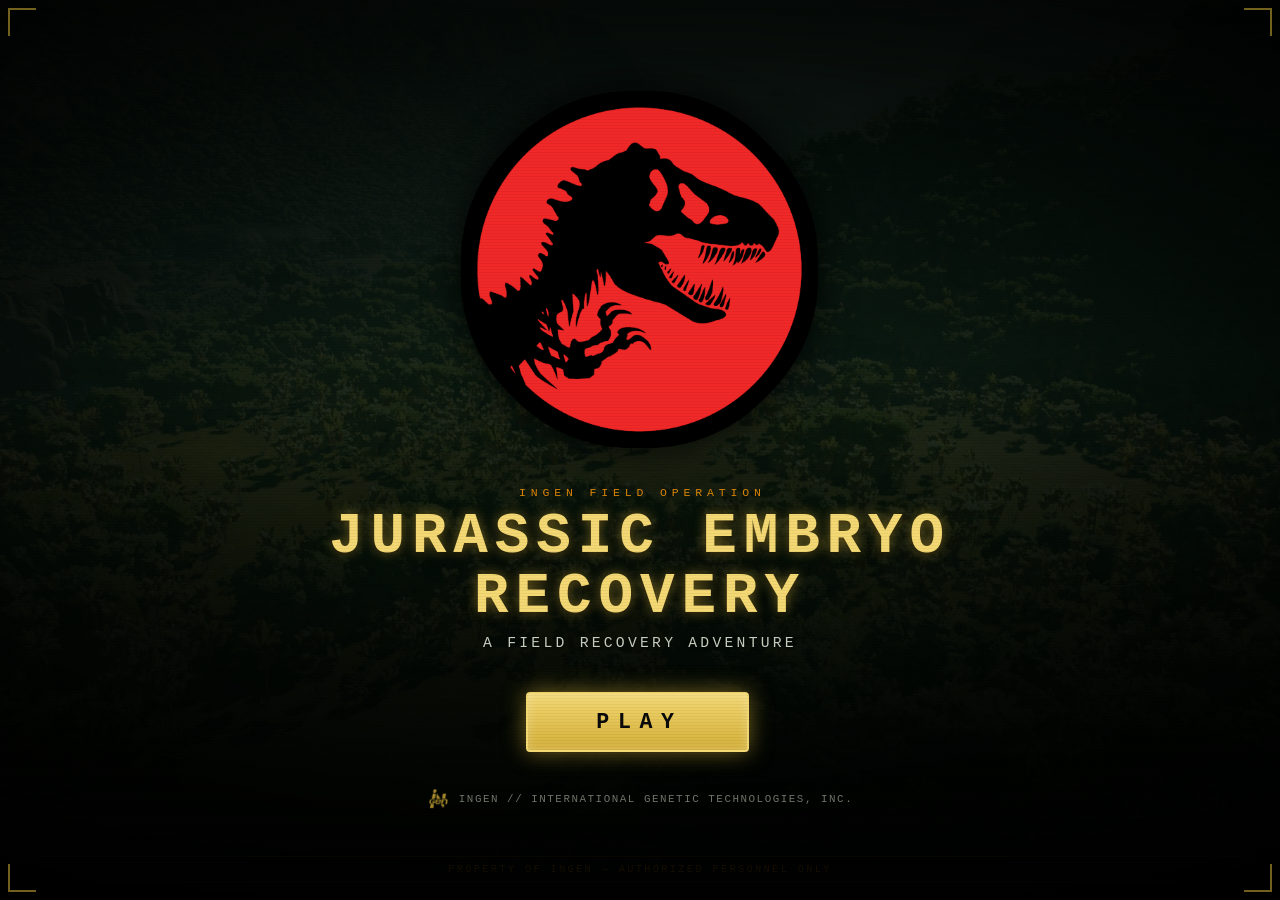
==== commit 50917e24: "Extend extraction window to two minutes and show menu JP logo. Use icon-512.png on the title screen " ====
--- a/index.html
+++ b/index.html
@@ -25,7 +25,7 @@
         <img
           id="menu-jp-logo"
           class="menu-jp-logo"
-          src="./images/jurassic_park_logo.png"
+          src="./images/icon-512.png"
           alt="Jurassic Park"
           onerror="this.classList.add('asset-missing')"
         />
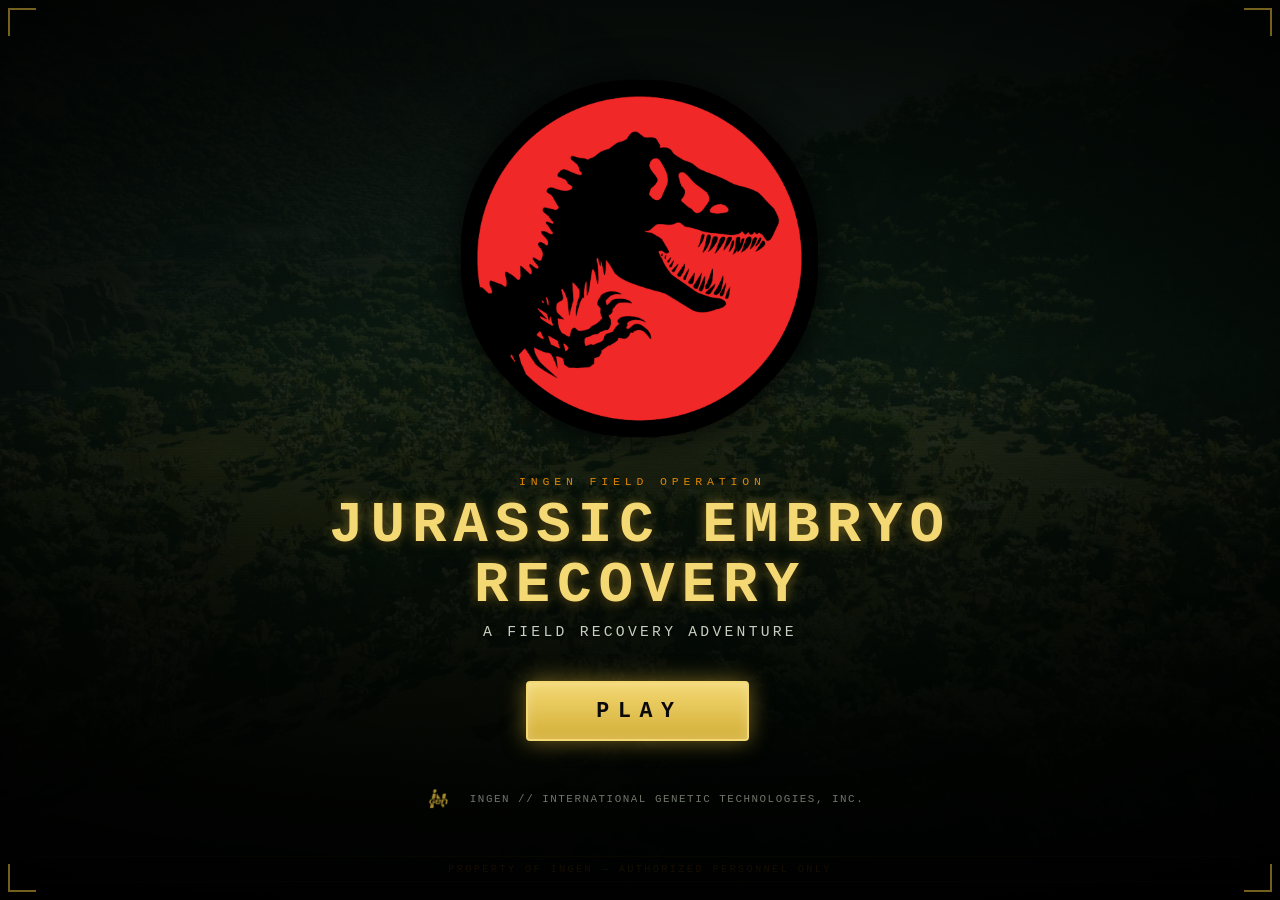
==== commit 939aabaf: "Fix title screen clicks blocked by menu background layer. Decorative menu layers no longer intercept" ====
--- a/index.html
+++ b/index.html
@@ -37,7 +37,7 @@
         <span class="menu-tagline">A Field Recovery Adventure</span>
       </div>
 
-      <button id="play-btn" class="menu-play-btn">PLAY</button>
+      <button id="play-btn" class="menu-play-btn" type="button">PLAY</button>
       <button id="skip-btn" class="menu-skip-btn hidden">SKIP &raquo; DASHBOARD (DEBUG)</button>
 
       <div class="menu-brand">
@@ -60,7 +60,9 @@
 
     <div class="briefing-content">
       <div class="briefing-header">
-        <span class="ingen-logo ingen-logo-sm" role="img" aria-label="InGen"></span>
+        <button type="button" id="briefing-dev-trigger" class="dev-unlock-trigger" aria-label="InGen">
+          <span class="ingen-logo ingen-logo-sm" role="img" aria-hidden="true"></span>
+        </button>
         <span class="briefing-header-label">INCOMING TRANSMISSION // PRIORITY ONE</span>
       </div>
 
@@ -229,7 +231,43 @@
     </div>
   </div>
 
+  <div id="puzzle-overlay" class="puzzle-overlay hidden">
+    <div class="scanlines"></div>
+    <div class="frame-corner frame-corner-tl"></div>
+    <div class="frame-corner frame-corner-tr"></div>
+    <div class="frame-corner frame-corner-bl"></div>
+    <div class="frame-corner frame-corner-br"></div>
+
+    <div class="puzzle-inner">
+      <span class="ingen-logo ingen-logo-sm" role="img" aria-label="InGen"></span>
+      <div id="puzzle-subtitle" class="puzzle-subtitle"></div>
+      <h2 id="puzzle-title" class="puzzle-title"></h2>
+      <p id="puzzle-intro" class="puzzle-intro"></p>
+
+      <div id="puzzle-active" class="puzzle-active">
+        <div id="puzzle-body" class="puzzle-body"></div>
+        <div id="puzzle-interactive" class="puzzle-interactive hidden"></div>
+        <div id="puzzle-text-controls" class="puzzle-text-controls">
+          <label class="puzzle-answer-label" for="puzzle-answer-input">ENTER SOLUTION</label>
+          <input id="puzzle-answer-input" class="puzzle-answer-input" type="text" autocomplete="off" autocapitalize="characters" />
+          <button id="puzzle-submit" type="button">SUBMIT</button>
+        </div>
+        <p id="puzzle-error" class="puzzle-error hidden" role="alert">Incorrect solution. Try again.</p>
+      </div>
+
+      <div id="puzzle-solved" class="puzzle-solved hidden">
+        <p id="puzzle-solved-message" class="puzzle-solved-message"></p>
+        <div class="puzzle-lock-block">
+          <span id="puzzle-lock-label" class="puzzle-lock-label">LOCK COMBINATION</span>
+          <span id="puzzle-lock-code" class="puzzle-lock-code">----</span>
+        </div>
+        <button id="puzzle-dismiss" type="button">ACKNOWLEDGE</button>
+      </div>
+    </div>
+  </div>
+
   <script src="state.js"></script>
+  <script src="puzzle-engine.js"></script>
   <script src="lib/jsQR.js"></script>
   <script src="qr-scanner.js"></script>
   <script src="app.js"></script>
--- a/styles.css
+++ b/styles.css
@@ -31,7 +31,7 @@
     transparent 3px
   );
   opacity: 0.3;
-  z-index: 1000;
+  z-index: 1;
 }
 
 #boot-screen {
@@ -127,6 +127,7 @@
   border-bottom: 1px solid rgba(255, 152, 0, 0.25);
   padding: 6px 0;
   margin: 0 36px;
+  pointer-events: none;
 }
 
 /* ============================================================
@@ -141,11 +142,18 @@
   padding: 0;
   text-align: center;
   overflow: hidden;
-}
-
-/* Background image layer (images/menu_bg.jpg) with a translucent dark-green
-   wash on top to fade the photo's brightness. Adjust the rgba alpha values
-   below to make the green tint stronger (closer to 1) or lighter (closer to 0). */
+  position: relative;
+  isolation: isolate;
+}
+
+/* Decorative menu layers must never intercept clicks. */
+.menu-bg,
+.menu-vignette,
+.menu-screen > .scanlines,
+.menu-screen > .frame-corner {
+  pointer-events: none;
+}
+
 .menu-bg {
   position: fixed;
   inset: 0;
@@ -177,7 +185,8 @@
 
 .menu-content {
   position: relative;
-  z-index: 2;
+  z-index: 10;
+  pointer-events: auto;
   display: flex;
   flex-direction: column;
   align-items: center;
@@ -265,17 +274,23 @@
   transform: scale(0.97);
 }
 
-/* Invisible tap target for hidden debug unlock (5× logo tap). */
+/* Invisible tap target for hidden debug unlock (3× logo tap). */
 .dev-unlock-trigger {
   display: inline-flex;
   align-items: center;
   justify-content: center;
-  padding: 0;
+  padding: 8px;
   margin: 0;
   border: none;
   background: transparent;
-  cursor: default;
+  cursor: pointer;
+  min-width: 44px;
+  min-height: 44px;
   -webkit-tap-highlight-color: transparent;
+}
+
+.dev-unlock-trigger .ingen-logo {
+  pointer-events: none;
 }
 
 .dev-unlock-trigger:focus-visible {
@@ -443,6 +458,8 @@
 
 /* Main screen brand bar */
 .brand-bar {
+  position: relative;
+  z-index: 2;
   display: flex;
   align-items: center;
   gap: 12px;
@@ -527,6 +544,8 @@
 }
 
 .nav-bar {
+  position: relative;
+  z-index: 2;
   display: flex;
   flex-wrap: wrap;
   gap: 6px;
@@ -944,6 +963,352 @@
   background: rgba(0, 20, 0, 0.6);
   padding: 8px;
   box-shadow: 0 0 20px rgba(76, 175, 80, 0.25);
+}
+
+/* Lock puzzle overlay */
+.puzzle-overlay {
+  position: fixed;
+  inset: 0;
+  z-index: 2500;
+  display: flex;
+  align-items: center;
+  justify-content: center;
+  overflow-y: auto;
+  padding: 24px;
+  background: rgba(0, 0, 0, 0.94);
+}
+
+.puzzle-overlay.hidden {
+  display: none;
+}
+
+.puzzle-inner {
+  position: relative;
+  width: min(560px, 100%);
+  padding: 28px 24px 32px;
+  border: 2px solid #d4af37;
+  background: linear-gradient(180deg, #0a0f0a 0%, #050805 100%);
+  box-shadow: 0 0 40px rgba(212, 175, 55, 0.2);
+  text-align: center;
+}
+
+.puzzle-subtitle {
+  display: block;
+  margin-top: 12px;
+  font-size: 0.7rem;
+  letter-spacing: 0.2em;
+  color: #888;
+}
+
+.puzzle-title {
+  margin: 8px 0 12px;
+  font-size: 1.25rem;
+  letter-spacing: 0.12em;
+  color: #d4af37;
+}
+
+.puzzle-intro {
+  margin: 0 0 20px;
+  color: #aaa;
+  line-height: 1.5;
+  font-size: 0.9rem;
+}
+
+.puzzle-body {
+  margin-bottom: 16px;
+  padding: 12px 14px;
+  border: 1px solid #333;
+  background: rgba(0, 20, 0, 0.35);
+  color: #bbb;
+  line-height: 1.5;
+  white-space: pre-wrap;
+  text-align: center;
+  font-size: 0.88rem;
+}
+
+.puzzle-interactive {
+  margin: 8px 0 16px;
+}
+
+.puzzle-text-controls {
+  margin-top: 8px;
+}
+
+/* Cipher puzzle */
+.cipher-puzzle {
+  text-align: left;
+}
+
+.cipher-label {
+  margin-bottom: 8px;
+  font-size: 0.65rem;
+  letter-spacing: 0.16em;
+  color: #ff9800;
+}
+
+.cipher-text {
+  margin: 0;
+  padding: 16px 14px;
+  border: 2px solid #444;
+  background: rgba(0, 0, 0, 0.55);
+  color: #4caf50;
+  font-family: "Courier New", Courier, monospace;
+  font-size: 1.05rem;
+  line-height: 1.65;
+  letter-spacing: 0.18em;
+  white-space: pre-wrap;
+  word-break: break-word;
+  box-shadow: inset 0 0 20px rgba(0, 0, 0, 0.65);
+}
+
+.cipher-alphabet {
+  margin-top: 10px;
+  padding: 8px 10px;
+  border: 1px solid #333;
+  background: rgba(0, 20, 0, 0.25);
+  color: #777;
+  font-family: "Courier New", Courier, monospace;
+  font-size: 0.72rem;
+  letter-spacing: 0.12em;
+  line-height: 1.5;
+  text-align: center;
+}
+
+/* Sliding tile puzzle */
+.slide-puzzle {
+  display: flex;
+  justify-content: center;
+}
+
+.slide-grid {
+  display: grid;
+  grid-template-columns: repeat(var(--slide-cols, 3), minmax(0, 1fr));
+  gap: 8px;
+  width: min(100%, 300px);
+  padding: 10px;
+  border: 2px solid #444;
+  background: rgba(0, 0, 0, 0.45);
+  box-shadow: inset 0 0 24px rgba(0, 0, 0, 0.6);
+}
+
+.slide-grid.slide-solved {
+  border-color: #4caf50;
+  box-shadow: 0 0 24px rgba(76, 175, 80, 0.35);
+}
+
+.slide-tile {
+  aspect-ratio: 1;
+  border: 2px solid #d4af37;
+  background: linear-gradient(145deg, #3a2f0a 0%, #1a1505 100%);
+  color: #ffe082;
+  font-family: inherit;
+  cursor: pointer;
+  display: flex;
+  flex-direction: column;
+  align-items: center;
+  justify-content: center;
+  padding: 0;
+  min-height: 72px;
+  transition: transform 0.12s ease, border-color 0.12s ease;
+  touch-action: manipulation;
+}
+
+.slide-tile:active:not(:disabled) {
+  transform: scale(0.96);
+}
+
+.slide-tile-label {
+  font-size: 1.6rem;
+  font-weight: bold;
+  line-height: 1;
+}
+
+.slide-tile-caption {
+  margin-top: 4px;
+  font-size: 0.55rem;
+  letter-spacing: 0.12em;
+  color: #a89050;
+}
+
+.slide-empty {
+  visibility: hidden;
+  border-color: transparent;
+  background: transparent;
+  cursor: default;
+}
+
+.slide-tile.slide-denied {
+  animation: puzzle-shake 0.22s ease;
+  border-color: #ff5252;
+}
+
+/* Rotating valve / gear puzzle */
+.gear-puzzle {
+  padding: 4px 0 8px;
+}
+
+.gear-row {
+  display: grid;
+  grid-template-columns: repeat(2, minmax(0, 1fr));
+  gap: 16px 20px;
+  max-width: 320px;
+  margin: 0 auto;
+}
+
+.gear-puzzle.gear-solved .gear-ring {
+  border-color: #4caf50;
+  box-shadow: 0 0 18px rgba(76, 175, 80, 0.45);
+}
+
+.gear-row.gear-shake {
+  animation: puzzle-shake 0.45s ease;
+}
+
+.gear-error {
+  margin: 12px 0 0;
+  color: #ff5252;
+  font-size: 0.85rem;
+  letter-spacing: 0.04em;
+}
+
+.gear-verify-btn {
+  margin-top: 16px;
+  min-width: 200px;
+}
+
+.gear-dial {
+  position: relative;
+  display: flex;
+  flex-direction: column;
+  align-items: center;
+  gap: 8px;
+  padding: 0;
+  border: none;
+  background: transparent;
+  cursor: pointer;
+  touch-action: manipulation;
+}
+
+.gear-marker {
+  width: 0;
+  height: 0;
+  border-left: 7px solid transparent;
+  border-right: 7px solid transparent;
+  border-bottom: 10px solid #4caf50;
+  filter: drop-shadow(0 0 4px rgba(76, 175, 80, 0.6));
+}
+
+.gear-ring {
+  width: 88px;
+  height: 88px;
+  border-radius: 50%;
+  border: 3px solid #666;
+  background:
+    radial-gradient(circle at 30% 30%, #444 0%, #1a1a1a 55%, #0a0a0a 100%);
+  display: flex;
+  align-items: center;
+  justify-content: center;
+  box-shadow:
+    inset 0 0 12px rgba(0, 0, 0, 0.8),
+    0 0 0 4px #222,
+    0 0 0 6px #444;
+  transition: border-color 0.2s ease, box-shadow 0.2s ease, transform 0.15s ease;
+}
+
+.gear-dial:active .gear-ring {
+  transform: scale(0.95);
+}
+
+.gear-value {
+  font-size: 1.5rem;
+  color: #d4af37;
+  font-weight: bold;
+  letter-spacing: 0.05em;
+}
+
+.gear-label {
+  font-size: 0.65rem;
+  letter-spacing: 0.14em;
+  color: #888;
+}
+
+.puzzle-answer-label {
+  display: block;
+  margin-bottom: 8px;
+  font-size: 0.75rem;
+  letter-spacing: 0.15em;
+  color: #ff9800;
+}
+
+.puzzle-answer-input {
+  width: 100%;
+  box-sizing: border-box;
+  padding: 12px 14px;
+  margin-bottom: 8px;
+  border: 1px solid #555;
+  background: #111;
+  color: #4caf50;
+  font-family: inherit;
+  font-size: 1.1rem;
+  letter-spacing: 0.1em;
+  text-align: center;
+}
+
+.puzzle-answer-input:focus {
+  outline: none;
+  border-color: #d4af37;
+  box-shadow: 0 0 12px rgba(212, 175, 55, 0.25);
+}
+
+.puzzle-error {
+  margin: 0 0 12px;
+  color: #ff5252;
+  font-size: 0.85rem;
+}
+
+.puzzle-solved-message {
+  margin: 0 0 20px;
+  color: #4caf50;
+  line-height: 1.5;
+}
+
+.puzzle-lock-block {
+  margin-bottom: 24px;
+  padding: 20px 16px;
+  border: 2px solid #4caf50;
+  background: rgba(0, 30, 0, 0.5);
+  box-shadow: 0 0 24px rgba(76, 175, 80, 0.25);
+}
+
+.puzzle-lock-label {
+  display: block;
+  margin-bottom: 10px;
+  font-size: 0.75rem;
+  letter-spacing: 0.2em;
+  color: #888;
+}
+
+.puzzle-lock-code {
+  display: block;
+  font-size: 2.4rem;
+  letter-spacing: 0.35em;
+  color: #d4af37;
+  font-weight: bold;
+}
+
+.puzzle-shake {
+  animation: puzzle-shake 0.45s ease;
+}
+
+@keyframes puzzle-shake {
+  0%, 100% { transform: translateX(0); }
+  20%, 60% { transform: translateX(-6px); }
+  40%, 80% { transform: translateX(6px); }
+}
+
+#puzzle-submit,
+#puzzle-dismiss {
+  min-width: 160px;
 }
 
 /* Extraction finale */
